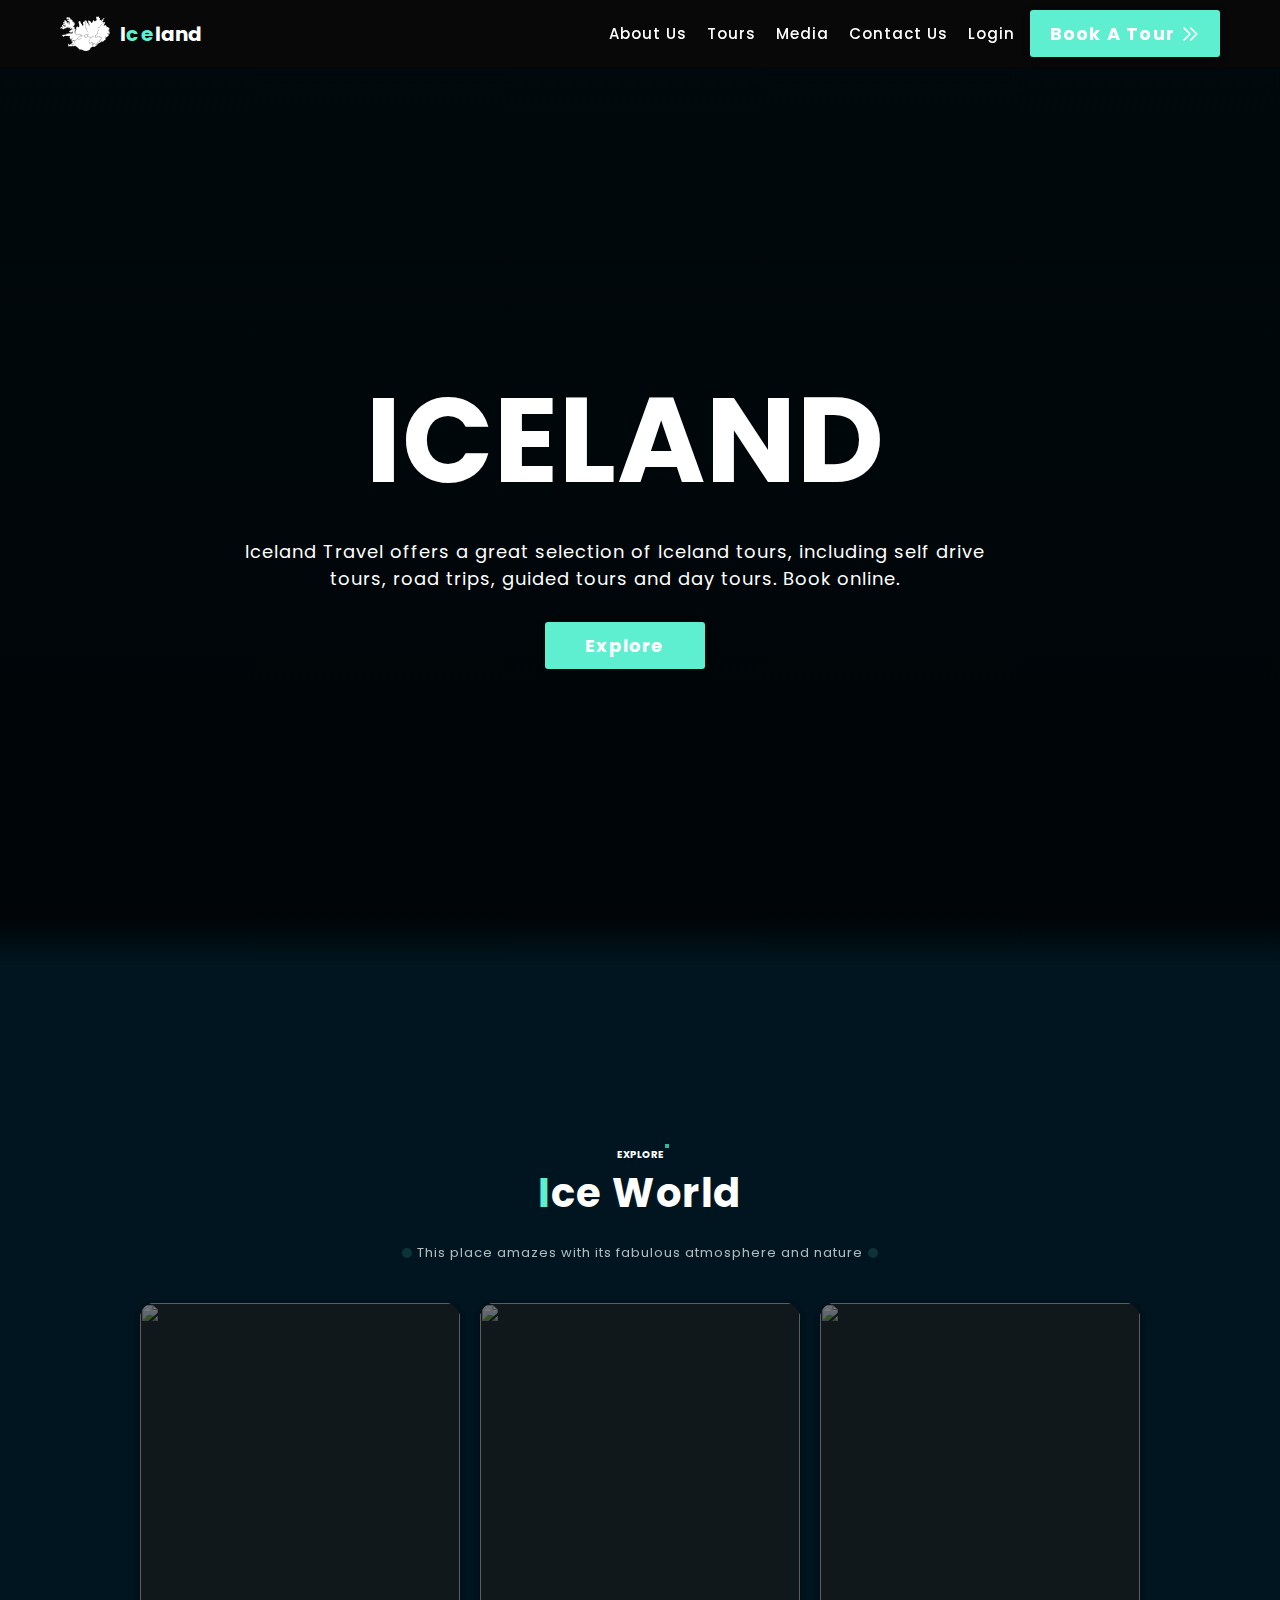
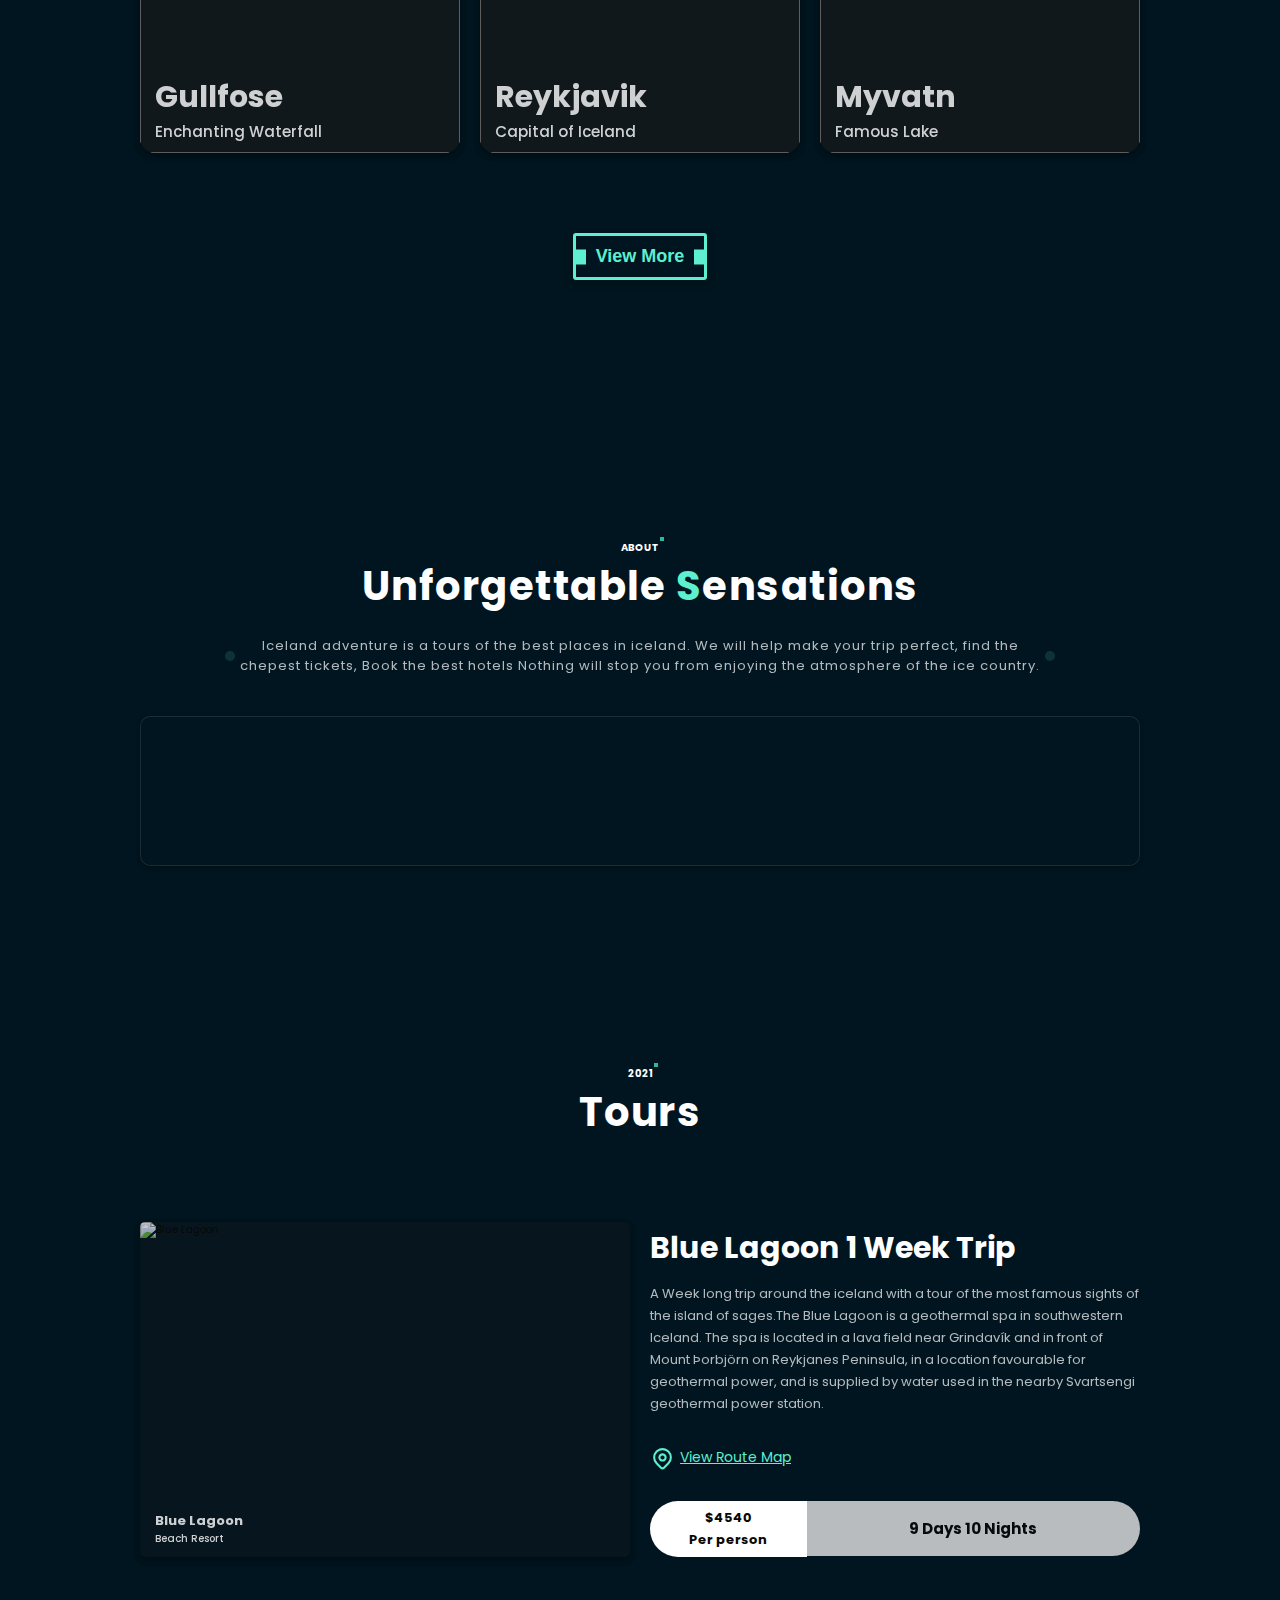
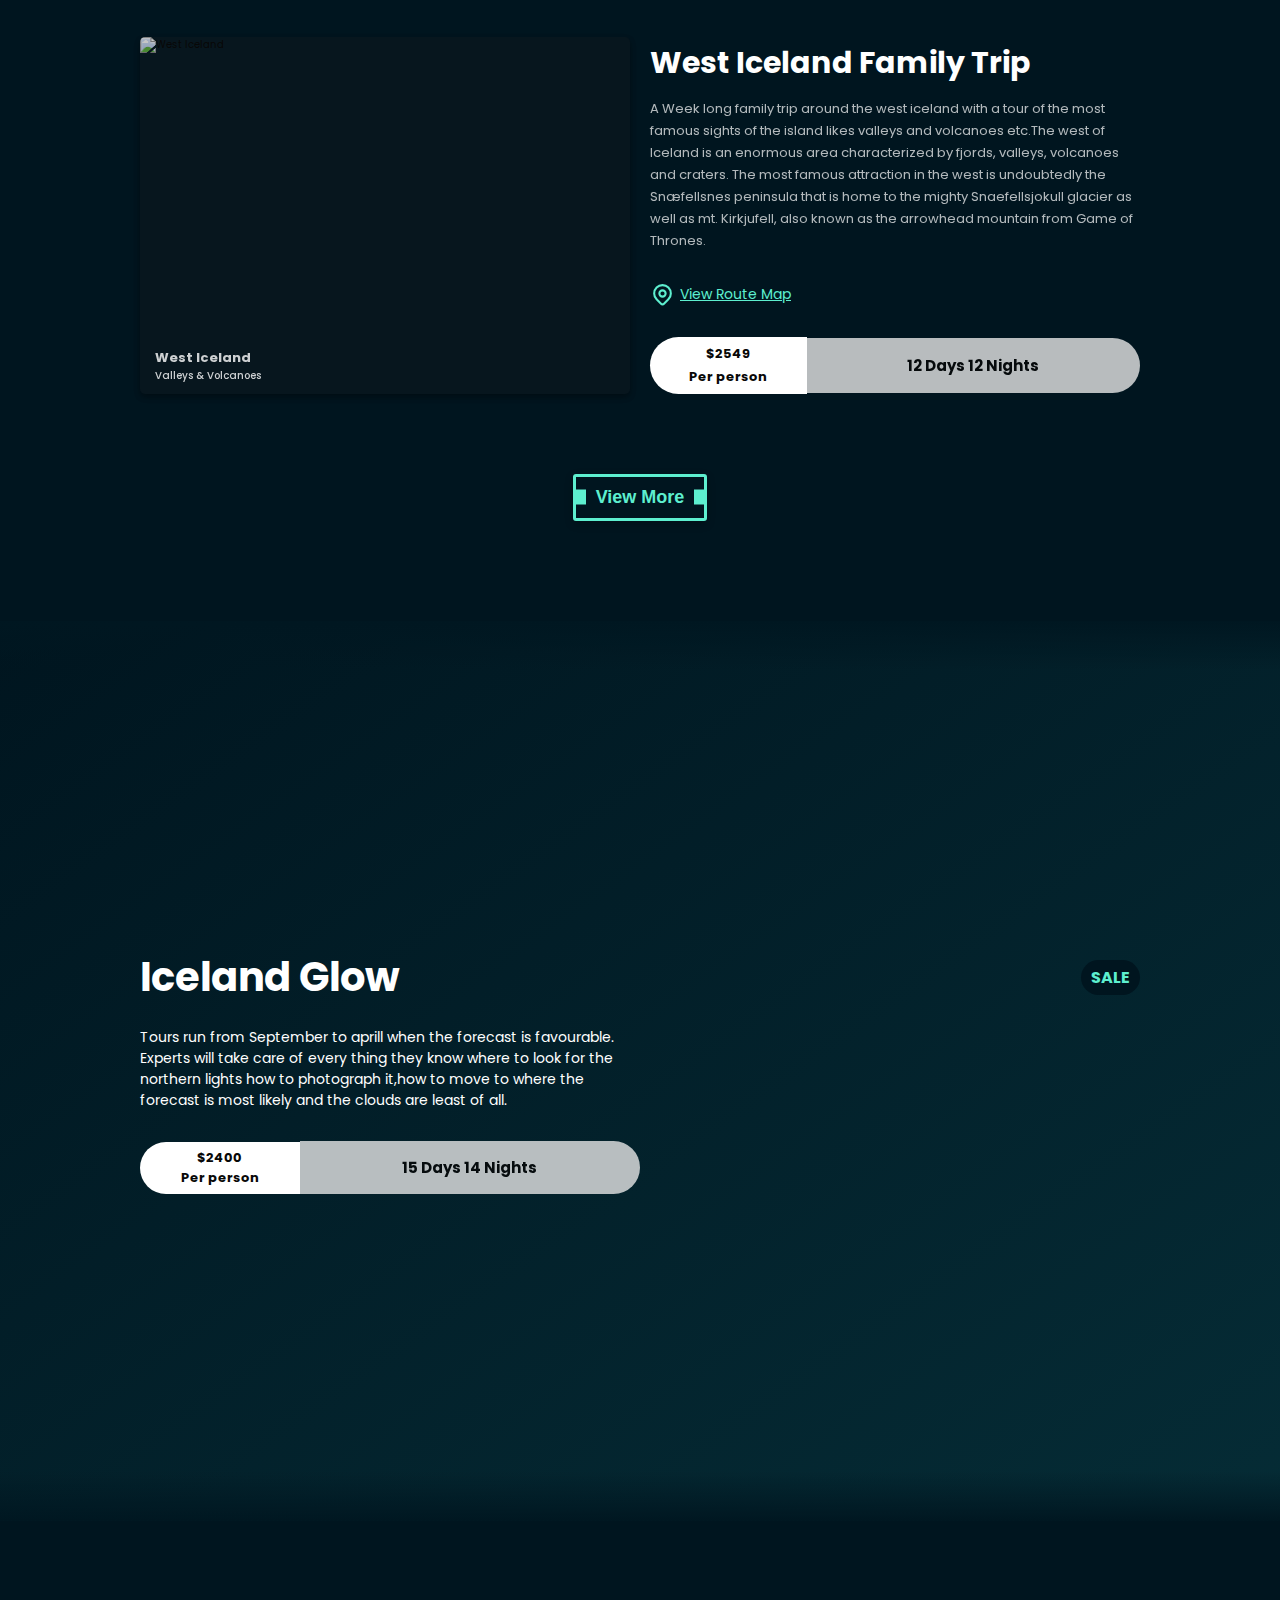
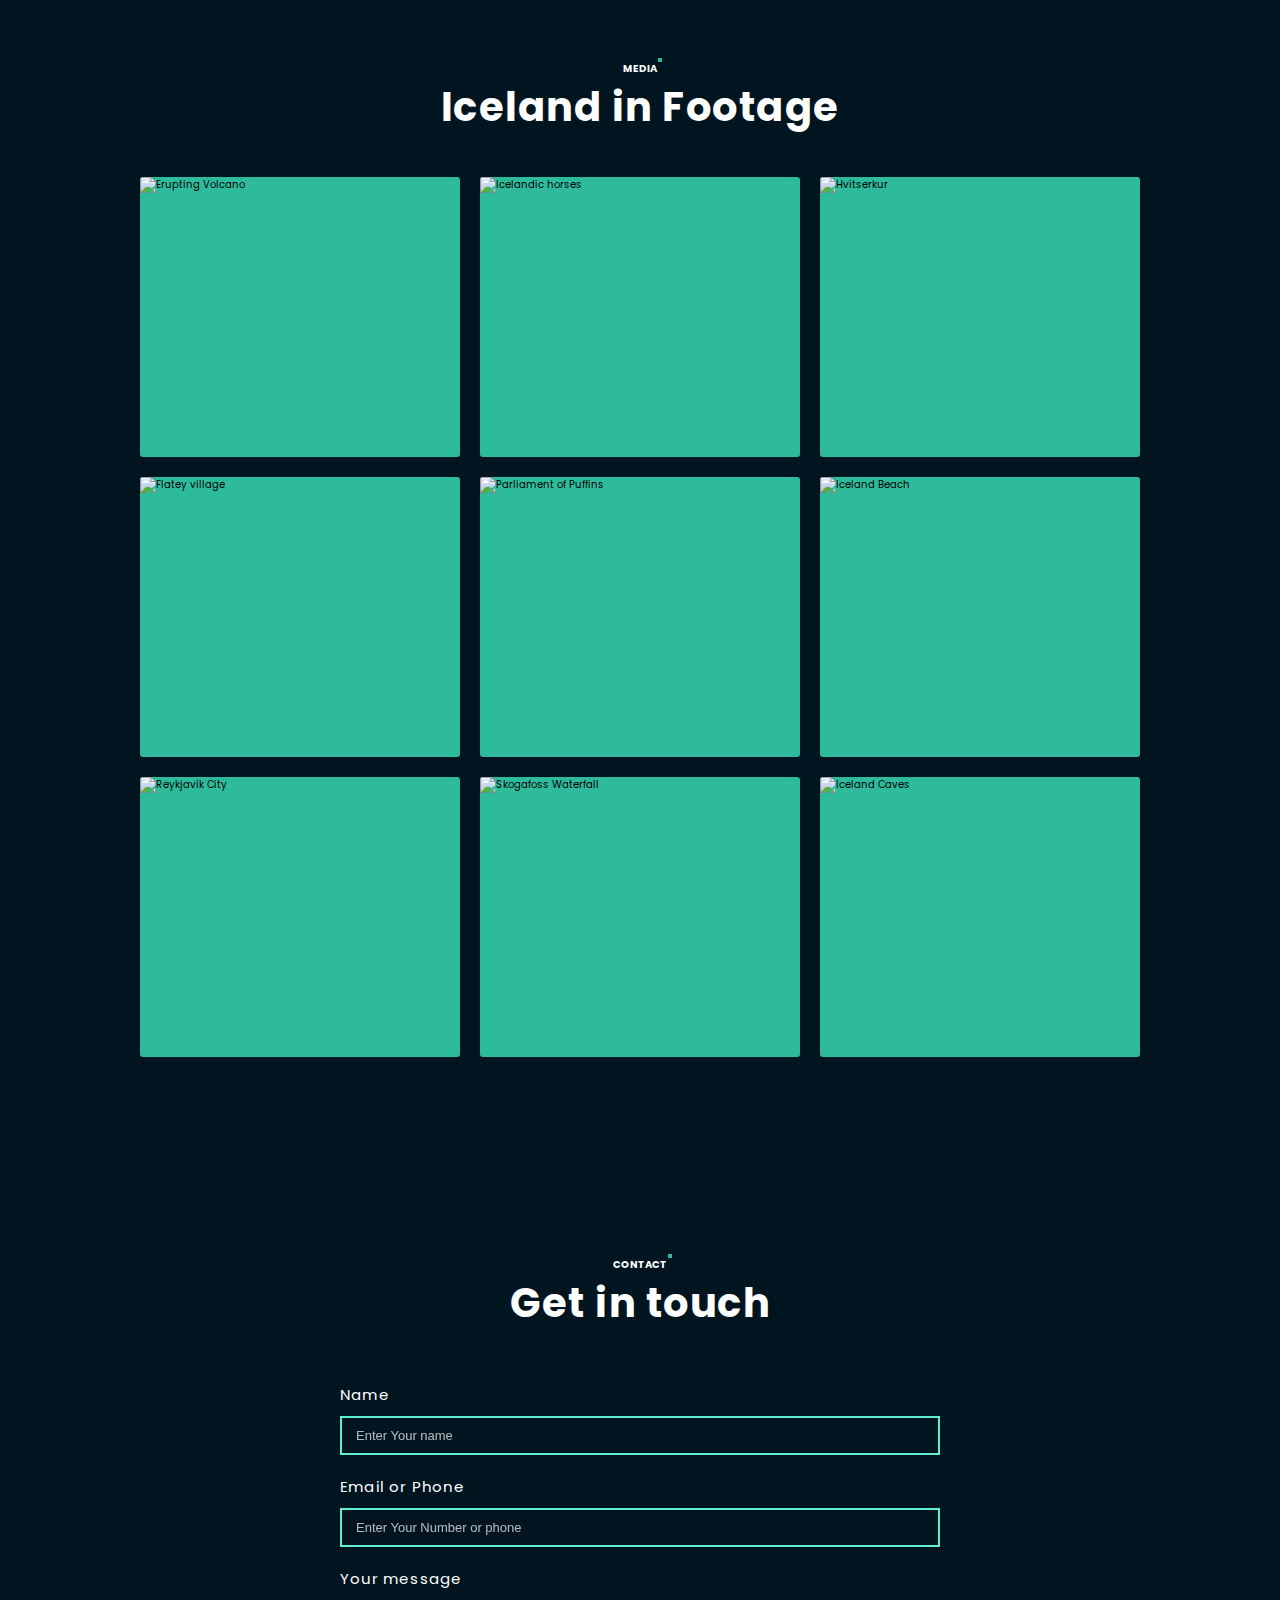
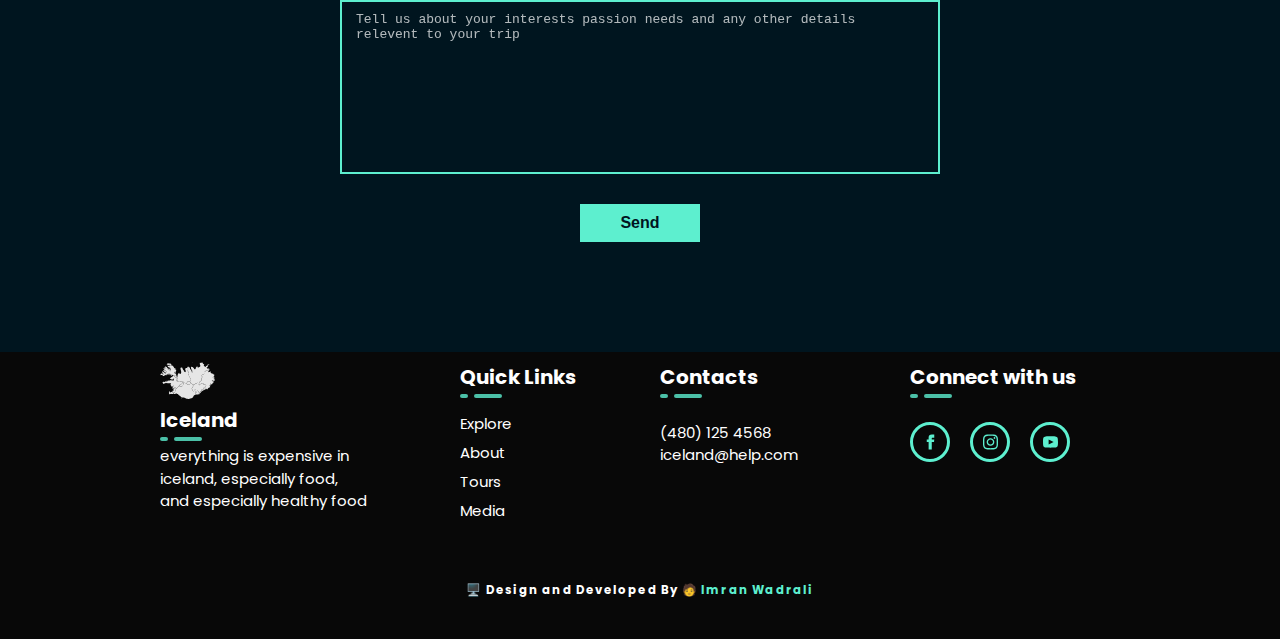
==== Landing page/index.html @ 5f3a63be "Add files via upload" ====
<!DOCTYPE html>
<html lang="en">

<head>
    <meta charset="UTF-8">
    <meta http-equiv="X-UA-Compatible" content="IE=edge">
    <meta name="viewport" content="width=device-width, initial-scale=1.0">
    <title>Iceland Travel</title>
    <link rel="shortcut icon" href="public/images/logo/icceland.svg" type="image/x-icon">
    <link rel="preconnect" href="https://fonts.googleapis.com">
    <link rel="preconnect" href="https://fonts.gstatic.com" crossorigin>
    <link
        href="https://fonts.googleapis.com/css2?family=Dosis:wght@800&family=Poppins:wght@400;500;600;700&display=swap"
        rel="stylesheet">
    <!-- css  -->
    <link rel="stylesheet" href="public/sass/style.css">

</head>

<body>
    <div id="preloadder">
    </div>
    <!-- header  -->
    <header class="primary-header">
        <div class="left-part">
            <img src="public/images/logo/iceland.svg" alt="">
            <div class="logo">
                <h1>I<span>ce</span>land</h1>
            </div>
        </div>
        <div class="right-part">
            <div class="navbar">
                <ul>
                    <li><a href="#about">About Us</a></li>
                    <li><a href="#tour">Tours</a></li>
                    <li><a href="#media">Media</a></li>
                    <li><a href="#contact">Contact Us</a></li>
                    <li><a href="#">Login</a></li>
                </ul>
                <div class="btn-group">
                    <a href="#" class="btn btn-try">
                        <span>Book A Tour</span>
                        <svg xmlns="http://www.w3.org/2000/svg" class="h-6 w-6" fill="none" viewBox="0 0 24 24"
                            stroke="currentColor" stroke-width="2">
                            <path stroke-linecap="round" stroke-linejoin="round" d="M13 5l7 7-7 7M5 5l7 7-7 7" />
                        </svg>
                    </a>
                </div>
            </div>
            <div class="ham-menu">
                <div class="line line-1"></div>
                <div class="line line-2"></div>
                <div class="line line-3"></div>
            </div>
        </div>
    </header>

    <!-- main  -->
    <main>

        <!-- banner  -->

        <section class="banner" id="banner">
            <div class="banner-text">
                <h1>IceLand</h1>
                <P>Iceland Travel offers a great selection of Iceland tours, including self drive tours, road trips,
                    guided tours and day
                    tours. Book online.</P>
                <a href="#" class="btn btn-get"><span>Explore</span></a>
            </div>
            <div class="overlay2">

            </div>
        </section>

        <!-- explore  -->
        <section class="explore" id="explore">
            <div class="main-text">
                <h2>Explore</h2>
                <h1><span>I</span>ce World</h1>
                <p>This place amazes with its fabulous atmosphere and nature</p>
            </div>
            <div class="main-container">
                <div class="image-box image-1">
                    <img src="https://images.unsplash.com/photo-1603226851957-1768f812309b?ixlib=rb-1.2.1&ixid=MnwxMjA3fDB8MHxwaG90by1wYWdlfHx8fGVufDB8fHx8&auto=format&fit=crop&w=870&q=80"
                        alt="">
                    <div class="overlay"></div>
                    <div class="image-box-text">
                        <h2>Gullfose</h2>
                        <p>Enchanting Waterfall</p>
                    </div>
                </div>
                <div class="image-box image-1">
                    <img src="https://images.unsplash.com/photo-1534804101463-987ef0c79d54?ixlib=rb-1.2.1&ixid=MnwxMjA3fDB8MHxwaG90by1wYWdlfHx8fGVufDB8fHx8&auto=format&fit=crop&w=870&q=80"
                        alt="">
                    <div class="overlay"></div>
                    <div class="image-box-text">
                        <h2>Reykjavik</h2>
                        <p>Capital of Iceland</p>
                    </div>
                </div>
                <div class="image-box image-1">
                    <img src="https://images.unsplash.com/photo-1556554883-5701482655e0?ixlib=rb-1.2.1&ixid=MnwxMjA3fDB8MHxwaG90by1wYWdlfHx8fGVufDB8fHx8&auto=format&fit=crop&w=580&q=80"
                        alt="">
                    <div class="overlay"></div>
                    <div class="image-box-text">
                        <h2>Myvatn</h2>
                        <p>Famous Lake</p>
                    </div>
                </div>
            </div>
            <button class="btn btn-view-all">
                View More
            </button>
        </section>

        <!-- about  -->
        <section class="about" id="about">
            <div class="main-text">
                <h2>About</h2>
                <h1>Unforgettable <span>S</span>ensations</h1>
                <p>Iceland adventure is a tours of the best places in iceland. We will help make your trip perfect, find
                    the chepest tickets, Book the best hotels Nothing will stop you from enjoying the atmosphere of the
                    ice country.</p>
            </div>
            <div class="main-container">
                <video
                    src="https://assets.mixkit.co/videos/preview/mixkit-aerial-view-of-lush-river-valley-and-snowy-mountains-15919-large.mp4"
                    autoplay loop muted></video>
            </div>

        </section>

        <!-- tour  -->

        <section class="tour" id="tour">
            <div class="main-text">
                <h2>2021</h2>
                <h1>Tours</h1>
            </div>
            <div class="main-container">
                <!-- // card 1 -->
                <div class="tour-cards">
                    <div class="image-box">
                        <img src="https://images.unsplash.com/photo-1602617638731-20cd9c6e92ac?ixlib=rb-1.2.1&ixid=MnwxMjA3fDB8MHxwaG90by1wYWdlfHx8fGVufDB8fHx8&auto=format&fit=crop&w=897&q=80"
                            alt="Blue Lagoon">
                        <div class="overlay"></div>
                        <div class="image-box-text">
                            <h2>Blue Lagoon</h2>
                            <p>Beach Resort</p>
                        </div>

                    </div>
                    <div class="tour-cards-text">
                        <h1>Blue Lagoon 1 Week Trip </h1>
                        <p>A Week long trip around the iceland with a tour of the most famous sights of the island of
                            sages.The Blue Lagoon is a geothermal spa in southwestern Iceland. The spa is located in a
                            lava field near Grindavík and in
                            front of Mount Þorbjörn on Reykjanes Peninsula, in a location favourable for geothermal
                            power, and is supplied by water
                            used in the nearby Svartsengi geothermal power station.</p>
                        <a href="#" class="btn-map">
                            <svg xmlns="http://www.w3.org/2000/svg" class="h-6 w-6" fill="none" viewBox="0 0 24 24"
                                stroke="currentColor" stroke-width="2">
                                <path stroke-linecap="round" stroke-linejoin="round"
                                    d="M17.657 16.657L13.414 20.9a1.998 1.998 0 01-2.827 0l-4.244-4.243a8 8 0 1111.314 0z" />
                                <path stroke-linecap="round" stroke-linejoin="round"
                                    d="M15 11a3 3 0 11-6 0 3 3 0 016 0z" />
                            </svg>
                            <span>View Route Map</span>
                        </a>
                        <div class="price">
                            <p>$4540 <span>Per person</span></p>
                            <h2>9 Days 10 Nights</h2>
                        </div>
                    </div>
                </div>
                <!-- ------ -->
                <!-- card 2 -->
                <div class="tour-cards">
                    <div class="image-box">
                        <img src="https://images.unsplash.com/photo-1626285840323-788f8d8764a5?ixlib=rb-1.2.1&ixid=MnwxMjA3fDB8MHxwaG90by1wYWdlfHx8fGVufDB8fHx8&auto=format&fit=crop&w=869&q=80"
                            alt="West Iceland">
                        <div class="overlay"></div>
                        <div class="image-box-text">
                            <h2>West Iceland</h2>
                            <p>Valleys & Volcanoes</p>
                        </div>

                    </div>
                    <div class="tour-cards-text">
                        <h1>West Iceland Family Trip</h1>
                        <p>A Week long family trip around the west iceland with a tour of the most famous sights of the
                            island likes valleys and volcanoes etc.The west of Iceland is an enormous area characterized
                            by fjords, valleys, volcanoes and craters. The most famous
                            attraction in the west is undoubtedly the Snæfellsnes peninsula that is home to the mighty
                            Snaefellsjokull glacier as
                            well as mt. Kirkjufell, also known as the arrowhead mountain from Game of Thrones.</p>
                        <a href="#" class="btn-map">
                            <svg xmlns="http://www.w3.org/2000/svg" class="h-6 w-6" fill="none" viewBox="0 0 24 24"
                                stroke="currentColor" stroke-width="2">
                                <path stroke-linecap="round" stroke-linejoin="round"
                                    d="M17.657 16.657L13.414 20.9a1.998 1.998 0 01-2.827 0l-4.244-4.243a8 8 0 1111.314 0z" />
                                <path stroke-linecap="round" stroke-linejoin="round"
                                    d="M15 11a3 3 0 11-6 0 3 3 0 016 0z" />
                            </svg>
                            <span>View Route Map</span>
                        </a>
                        <div class="price">
                            <p>$2549 <span>Per person</span></p>
                            <h2>12 Days 12 Nights</h2>
                        </div>
                    </div>
                </div>
                <!-- ------ -->
            </div>
            <button class="btn btn-view-all">
                View More
            </button>
        </section>

        <section class="sale" id="sale">
            <div class="overlay1">

            </div>
            <div class="main-container">
                <div class="heading">
                    <h1>Iceland Glow</h1>
                    <h2>Sale</h2>
                </div>
                <div class="info">
                    <p>
                        Tours run from September to aprill when the forecast is favourable. Experts will take care of
                        every
                        thing they know
                        where to look for the northern lights how to photograph it,how to move to where the forecast is
                        most
                        likely and the
                        clouds are least of all.
                    </p>
                </div>
                <div class="price">
                    <p>$2400<span>Per person</span></p>
                    <h2>15 Days 14 Nights</h2>
                </div>
            </div>
            <div class="overlay2">

            </div>
        </section>

        <!-- ----- -->
        <!-- media  -->

        <section class="media" id="media">
            <div class="main-text">
                <h2>Media</h2>
                <h1>Iceland in Footage</h1>
            </div>
            <div class="main-container">
                <div class="image image-1">
                    <img src="https://images.unsplash.com/photo-1617191979724-f755c6d83e01?ixlib=rb-1.2.1&ixid=MnwxMjA3fDB8MHxwaG90by1wYWdlfHx8fGVufDB8fHx8&auto=format&fit=crop&w=871&q=80"
                        alt="Erupting Volcano">
                    <h3>Erupting Volcano</h3>
                </div>
                <div class="image image-2">
                    <img src="https://images.unsplash.com/photo-1516832970803-325be7a92aa5?ixlib=rb-1.2.1&ixid=MnwxMjA3fDB8MHxwaG90by1wYWdlfHx8fGVufDB8fHx8&auto=format&fit=crop&w=871&q=80"
                        alt="Icelandic horses ">
                    <h3>Icelandic horses</h3>
                </div>
                <div class="image image-3">
                    <img src="https://images.unsplash.com/photo-1489782419474-4d4221dc5b10?ixlib=rb-1.2.1&ixid=MnwxMjA3fDB8MHxwaG90by1wYWdlfHx8fGVufDB8fHx8&auto=format&fit=crop&w=870&q=80"
                        alt="Hvítserkur">
                    <h3>Hvítserkur</h3>
                </div>
                <div class="image image-4">
                    <img src="https://images.unsplash.com/photo-1540503831458-3237544b2ce5?ixlib=rb-1.2.1&ixid=MnwxMjA3fDB8MHxwaG90by1wYWdlfHx8fGVufDB8fHx8&auto=format&fit=crop&w=1141&q=80"
                        alt="Flatey village">
                    <h3>Flatey village</h3>
                </div>
                <div class="image image-5">
                    <img src="https://images.unsplash.com/photo-1512419180521-2c5585bdf851?ixlib=rb-1.2.1&ixid=MnwxMjA3fDB8MHxwaG90by1wYWdlfHx8fGVufDB8fHx8&auto=format&fit=crop&w=870&q=80"
                        alt="Parliament of Puffins">
                    <h3>Parliament of Puffins</h3>
                </div>
                <div class="image image-6">
                    <img src="https://images.unsplash.com/photo-1551098955-f124915c1ff3?ixlib=rb-1.2.1&ixid=MnwxMjA3fDB8MHxwaG90by1wYWdlfHx8fGVufDB8fHx8&auto=format&fit=crop&w=1470&q=80"
                        alt=" Iceland Beach">
                    <h3>Iceland Beach</h3>
                </div>
                <div class="image image-7">
                    <img src="https://images.unsplash.com/photo-1615130767419-e9ff3afa5a15?ixlib=rb-1.2.1&ixid=MnwxMjA3fDB8MHxwaG90by1wYWdlfHx8fGVufDB8fHx8&auto=format&fit=crop&w=1054&q=80"
                        alt="Reykjavík City">
                    <h3>Reykjavík City</h3>
                </div>
                <div class="image image-8">
                    <img src="https://images.unsplash.com/photo-1477442229003-02551413eaad?ixlib=rb-1.2.1&ixid=MnwxMjA3fDB8MHxwaG90by1wYWdlfHx8fGVufDB8fHx8&auto=format&fit=crop&w=870&q=80"
                        alt="Skogafoss Waterfall">
                    <h3>Skogafoss Waterfall</h3>
                </div>
                <div class="image image-9">
                    <img src="https://images.unsplash.com/photo-1572587356426-b33bf42f999b?ixlib=rb-1.2.1&ixid=MnwxMjA3fDB8MHxwaG90by1wYWdlfHx8fGVufDB8fHx8&auto=format&fit=crop&w=871&q=80"
                        alt="Iceland Caves">
                    <h3>Iceland Caves</h3>
                </div>
                </div>
            </div>
        </section>

        <!-- ----- -->

        <!-- contact  -->
        <section class="contact" id="contact">
            <div class="main-text">
                <h2>Contact</h2>
                <h1>Get in touch</h1>
            </div>
            <div class="main-container">
                <form action="#">
                    <div class="name">
                        <label for="name">Name</label>
                        <input type="text" placeholder="Enter Your name " id="name" name="name">
                    </div>
                    <div class="phone">
                        <label for="phone">Email or Phone</label>
                        <input type="text" name="phone" id="phone" placeholder="Enter Your Number or phone">
                    </div>
                    <div class="message">
                        <label for="message">Your message</label>
                        <textarea name="message" id="message" cols="30" rows="10"
                            placeholder="Tell us about your interests passion needs and any other details relevent to your trip"></textarea>
                    </div>
                    <button class="btn-send">
                        Send
                    </button>
                </form>
            </div>
        </section>

        <!-- ----- -->
    </main>

    <!-- footer -->
    <footer>
        <div class="main-container">
            <div class="heading-foo">
                <img src="public/images/logo/iceland.svg" alt="">
                <h1>Iceland</h1>
                <p>EVERYTHING IS EXPENSIVE IN ICELAND, ESPECIALLY FOOD, AND ESPECIALLY HEALTHY FOOD</p>
            </div>
            <div class="social-media">
                <h1>Connect with us</h1>
                <ul>
                    <li>
                        <svg xmlns="http://www.w3.org/2000/svg" width="24" height="24" viewBox="0 0 24 24" class="fill">
                            <path
                                d="M9 8h-3v4h3v12h5v-12h3.642l.358-4h-4v-1.667c0-.955.192-1.333 1.115-1.333h2.885v-5h-3.808c-3.596 0-5.192 1.583-5.192 4.615v3.385z" />
                        </svg>
                    </li>
                    <li>
                        <svg xmlns="http://www.w3.org/2000/svg" width="24" height="24" viewBox="0 0 24 24" class="fill">
                            <path
                                d="M12 2.163c3.204 0 3.584.012 4.85.07 3.252.148 4.771 1.691 4.919 4.919.058 1.265.069 1.645.069 4.849 0 3.205-.012 3.584-.069 4.849-.149 3.225-1.664 4.771-4.919 4.919-1.266.058-1.644.07-4.85.07-3.204 0-3.584-.012-4.849-.07-3.26-.149-4.771-1.699-4.919-4.92-.058-1.265-.07-1.644-.07-4.849 0-3.204.013-3.583.07-4.849.149-3.227 1.664-4.771 4.919-4.919 1.266-.057 1.645-.069 4.849-.069zm0-2.163c-3.259 0-3.667.014-4.947.072-4.358.2-6.78 2.618-6.98 6.98-.059 1.281-.073 1.689-.073 4.948 0 3.259.014 3.668.072 4.948.2 4.358 2.618 6.78 6.98 6.98 1.281.058 1.689.072 4.948.072 3.259 0 3.668-.014 4.948-.072 4.354-.2 6.782-2.618 6.979-6.98.059-1.28.073-1.689.073-4.948 0-3.259-.014-3.667-.072-4.947-.196-4.354-2.617-6.78-6.979-6.98-1.281-.059-1.69-.073-4.949-.073zm0 5.838c-3.403 0-6.162 2.759-6.162 6.162s2.759 6.163 6.162 6.163 6.162-2.759 6.162-6.163c0-3.403-2.759-6.162-6.162-6.162zm0 10.162c-2.209 0-4-1.79-4-4 0-2.209 1.791-4 4-4s4 1.791 4 4c0 2.21-1.791 4-4 4zm6.406-11.845c-.796 0-1.441.645-1.441 1.44s.645 1.44 1.441 1.44c.795 0 1.439-.645 1.439-1.44s-.644-1.44-1.439-1.44z" />
                        </svg>
                    </li>
                    <li>
                        <svg xmlns="http://www.w3.org/2000/svg" width="24" height="24" viewBox="0 0 24 24" class="fill">
                            <path
                                d="M19.615 3.184c-3.604-.246-11.631-.245-15.23 0-3.897.266-4.356 2.62-4.385 8.816.029 6.185.484 8.549 4.385 8.816 3.6.245 11.626.246 15.23 0 3.897-.266 4.356-2.62 4.385-8.816-.029-6.185-.484-8.549-4.385-8.816zm-10.615 12.816v-8l8 3.993-8 4.007z" />
                        </svg>
                    </li>
                </ul>
            </div>
            <div class="main">
                <h1>Quick Links</h1>
                <ul>
                    <li><a href="#explore">Explore</a></li>
                    <li><a href="#about">About</a></li>
                    <li><a href="#tour">Tours</a></li>
                    <li><a href="#media">Media</a></li>
                </ul>
            </div>
            <div class="contact-info">
                <h1>Contacts</h1>
                <div class="contact-info-text">
                    <p>(480) 125 4568</p>
                    <p>iceland@help.com</p>
                </div>
            </div>
        </div>
        <div class="credit">
            <h3>🖥️ Design and Developed By 🧑<a href="https://github.com/Imrancr7"> Imran Wadrali</a></h3>
        </div>
    </footer>
    <!-- ----- -->

    <script src="public/js/main.js"></script>
</body>

</html>
---- Landing page/public/sass/style.css ----
*, *::after, *::before {
  box-sizing: border-box;
  margin: 0;
  padding: 0;
}

html {
  font-size: 62.5%;
  scroll-behavior: smooth;
}

::-webkit-scrollbar {
  width: 1rem;
}

::-webkit-scrollbar-track {
  background-color: hsl(198deg, 100%, 6%);
}

::-webkit-scrollbar-thumb {
  border: 2px solid hsl(198deg, 100%, 6%);
  border-radius: 50px;
  background-color: hsl(167deg, 82%, 65%);
}

body {
  font-family: "Poppins", sans-serif;
  background-color: hsl(198deg, 100%, 6%);
}

a, a:visited, a:active {
  text-decoration: none;
  color: hsl(0deg, 0%, 100%);
}

li {
  list-style: none;
}

#preloadder {
  position: fixed;
  top: 0;
  left: 0;
  width: 100%;
  height: 100%;
  overflow: hidden;
  background-color: hsl(0deg, 0%, 100%);
  display: flex;
  align-items: center;
  justify-content: center;
  background-image: url(../images/preloadder/loader.gif);
  background-position: center;
  background-repeat: no-repeat;
  background-size: 35%;
  z-index: 99999;
}

.btn {
  color: hsl(0deg, 0%, 100%);
  font-size: 1.8rem;
  display: flex;
  align-items: center;
  justify-content: center;
  flex-direction: row;
  gap: 0.5rem;
  background-color: hsl(167deg, 82%, 65%);
  padding: 1rem 2rem;
  border-radius: 3px;
  box-shadow: rgba(0, 0, 0, 0.24) 0px 3px 8px;
  overflow: hidden;
}
.btn span {
  color: hsl(0deg, 0%, 100%);
  font-weight: 700;
  letter-spacing: 1.2px;
  flex-wrap: nowrap;
  transition: all 700ms ease-in-out;
}
.btn svg {
  color: hsl(0deg, 0%, 100%);
  transition: all 700ms ease-in-out;
  width: 20px;
}
.btn:hover, .btn:visited {
  color: hsl(0deg, 0%, 100%);
}
.btn:hover span, .btn:visited span {
  transform: translateX(15px);
}
.btn:hover svg, .btn:visited svg {
  transform: translateX(600px);
}

.btn-view-all {
  position: relative;
  cursor: pointer;
  outline: none;
  border: none;
  margin: 8rem auto;
  font-weight: 700;
  color: hsl(167deg, 82%, 65%);
  background-color: transparent;
  border: 3px solid hsl(167deg, 82%, 65%);
  transition: all 500ms ease-in-out;
}
.btn-view-all::after {
  content: "";
  position: absolute;
  top: 50%;
  transform: translateY(-50%);
  left: -20px;
  width: 30px;
  height: 15px;
  background-color: hsl(167deg, 82%, 65%);
}
.btn-view-all::before {
  content: "";
  position: absolute;
  top: 50%;
  transform: translateY(-50%);
  right: -20px;
  width: 30px;
  height: 15px;
  background-color: hsl(167deg, 82%, 65%);
}
.btn-view-all:hover {
  background-color: hsl(167deg, 82%, 65%);
  color: hsl(198deg, 100%, 6%);
}

.main-container {
  margin: 4rem auto;
  max-width: 1000px;
  margin-bottom: 4rem;
}

.main-text {
  max-width: 1000px;
  margin: 4rem auto;
  text-align: center;
  color: hsl(0deg, 0%, 100%);
}
.main-text h1 {
  font-size: 4rem;
  letter-spacing: 1.5px;
  margin-bottom: 2rem;
}
.main-text h1 span {
  color: hsl(167deg, 82%, 65%);
}
.main-text h2 {
  display: inline-block;
  text-transform: uppercase;
  font-size: 1rem;
  position: relative;
}
.main-text h2::after {
  content: "";
  position: absolute;
  top: -3px;
  right: -5px;
  width: 0.4rem;
  height: 0.4rem;
  background-color: hsl(167deg, 61%, 45%);
}
.main-text p {
  display: inline-block;
  font-size: 1.3rem;
  letter-spacing: 1px;
  position: relative;
  max-width: 80%;
  opacity: 70%;
}
.main-text p::before {
  content: "";
  position: absolute;
  top: 50%;
  left: -15px;
  transform: translateY(-50%) rotate(-45deg);
  width: 10px;
  height: 10px;
  border-radius: 50px;
  opacity: 20%;
  background-color: hsl(167deg, 82%, 65%);
}
.main-text p::after {
  content: "";
  position: absolute;
  top: 50%;
  right: -15px;
  transform: translateY(-50%) rotate(-45deg);
  width: 10px;
  height: 10px;
  border-radius: 50px;
  opacity: 20%;
  background-color: hsl(167deg, 82%, 65%);
}

.grid {
  display: grid;
}
.grid-2 {
  grid-template-columns: 1fr 1fr;
}
.grid-3 {
  grid-template-columns: 1fr 1fr 1fr;
}

.overlay1 {
  position: absolute;
  top: 0;
  left: 0;
  background: linear-gradient(rgb(0, 23, 33), transparent);
  width: 100%;
  height: 50px;
}

.overlay2 {
  position: absolute;
  bottom: 0;
  left: 0;
  background: linear-gradient(transparent, rgb(0, 23, 33));
  width: 100%;
  height: 50px;
}

.image-box {
  cursor: pointer;
  position: relative;
  z-index: -1;
  height: 450px;
  overflow: hidden;
  border-radius: 15px;
  box-shadow: rgba(0, 0, 0, 0.16) 0px 3px 6px, rgba(0, 0, 0, 0.23) 0px 3px 6px;
}
.image-box img {
  -o-object-fit: cover;
     object-fit: cover;
  width: 100%;
  height: 100%;
}
.image-box .overlay {
  position: absolute;
  top: 0;
  left: 0;
  background-color: hsl(0deg, 0%, 10%);
  width: 100%;
  height: 100%;
  opacity: 60%;
}
.image-box-text {
  position: absolute;
  bottom: 10px;
  left: 15px;
}
.image-box-text h2 {
  font-size: 3rem;
  color: hsl(0deg, 0%, 100%);
  opacity: 80%;
}
.image-box-text p {
  font-size: 1.5rem;
  font-weight: 500;
  color: hsl(0deg, 0%, 100%);
  opacity: 80%;
}

.primary-header {
  position: -webkit-sticky;
  position: sticky;
  top: 0;
  left: 0;
  width: 100%;
  display: flex;
  justify-content: space-between;
  align-items: center;
  background-color: hsl(0deg, 0%, 3%);
  color: hsl(0deg, 0%, 100%);
  padding: 1rem 2rem;
  z-index: 9999;
}
.primary-header .left-part {
  display: flex;
  flex-direction: row;
  align-items: center;
  gap: 1rem;
}
.primary-header .left-part img {
  width: 50px;
  filter: grayscale(1) invert(1);
}
.primary-header .left-part .logo {
  display: none;
}
.primary-header .left-part .logo h1 {
  font-family: "Poppins", sans-serif;
  font-size: 2rem;
}
.primary-header .left-part .logo h1 span {
  color: hsl(167deg, 82%, 65%);
  letter-spacing: 2px;
}
.primary-header .right-part .navbar {
  opacity: 0;
  position: absolute;
  top: -500px;
  right: 0;
  display: flex;
  flex-direction: column;
  width: 70%;
  gap: 1.5rem;
  letter-spacing: 1px;
  background-color: hsl(0deg, 0%, 10%);
  transition: all 1000ms ease-in-out;
  box-shadow: rgba(0, 0, 0, 0.3) 0px 19px 38px, rgba(0, 0, 0, 0.22) 0px 15px 12px;
  padding: 1rem;
}
.primary-header .right-part .navbar ul {
  display: flex;
  align-items: center;
  gap: 2rem;
  flex-direction: column;
}
.primary-header .right-part .navbar ul li a {
  color: hsl(0deg, 0%, 100%);
  font-size: 2rem;
  font-weight: 500;
  transition: all 500ms ease-in-out;
}
.primary-header .right-part .navbar ul li a:hover {
  color: hsl(167deg, 82%, 65%);
}
.primary-header .right-part .navbar.active {
  opacity: 1;
  top: 50px;
}
.primary-header .right-part .ham-menu {
  display: flex;
  flex-direction: column;
  justify-content: center;
  align-items: center;
  gap: 0.5rem;
  cursor: pointer;
}
.primary-header .right-part .ham-menu .line {
  width: 35px;
  height: 0.6rem;
  background-color: hsl(0deg, 0%, 100%);
  border-radius: 5px;
  transition: all 500ms ease-in-out;
}
.primary-header .right-part .ham-menu.active .line {
  transform-origin: 10px 3px;
}
.primary-header .right-part .ham-menu.active .line-1 {
  transform: rotate(405deg);
}
.primary-header .right-part .ham-menu.active .line-2 {
  display: none;
}
.primary-header .right-part .ham-menu.active .line-3 {
  transform: rotate(-405deg);
}

.banner {
  position: relative;
  background: linear-gradient(rgba(0, 0, 0, 0.6), rgba(0, 0, 0, 0.8)), url("https://images.unsplash.com/photo-1547626740-02cb6aed9ef8?ixlib=rb-1.2.1&ixid=MnwxMjA3fDB8MHxwaG90by1wYWdlfHx8fGVufDB8fHx8&auto=format&fit=crop&w=870&q=80");
  background-position: center;
  background-size: cover;
  background-repeat: no-repeat;
  width: 100%;
  height: 100vh;
  display: flex;
  align-items: center;
  padding: 1rem 5rem 1rem 2rem;
}
.banner-text {
  width: 100%;
  margin: 0 auto;
  text-align: left;
  line-height: 1.5;
}
.banner-text h1 {
  font-size: 8vh;
  color: hsl(0deg, 0%, 100%);
  margin-bottom: 2rem;
  letter-spacing: 1px;
  text-transform: uppercase;
  line-height: 1.3;
  font-family: "Poppins", sans-serif;
}
.banner-text h1 span {
  color: hsl(167deg, 82%, 65%);
}
.banner-text p {
  color: hsl(0deg, 0%, 100%);
  font-size: 1.8rem;
  letter-spacing: 1px;
  margin-bottom: 3rem;
  padding-right: 2rem;
}
.banner-text .btn-get {
  display: inline-block;
  padding: 1rem 4rem;
  transition: all 500ms ease-in-out;
}
.banner-text .btn-get:hover {
  background-color: hsl(167deg, 61%, 45%);
}

.explore {
  margin: 10rem auto 0rem auto;
  width: 100%;
  height: 100%;
  padding: 4rem 2rem;
}
.explore .main-container {
  display: grid;
  grid-template-columns: repeat(auto-fit, minmax(275px, 1fr));
  gap: 2rem;
}

.about {
  margin: 0rem auto;
  padding: 10rem 2rem 2rem 2rem;
}
.about .main-container {
  display: grid;
  grid-template-columns: 1fr;
  border-radius: 10px;
  overflow: hidden;
  box-shadow: rgba(0, 0, 0, 0.25) 0px 0.0625em 0.0625em, rgba(0, 0, 0, 0.25) 0px 0.125em 0.5em, rgba(255, 255, 255, 0.1) 0px 0px 0px 1px inset;
}
.about .main-container video {
  width: 100%;
  height: 100%;
  -o-object-fit: cover;
     object-fit: cover;
}

.tour {
  width: 100%;
  margin: 0rem auto 0rem auto;
  padding: 10rem 2rem 2rem 2rem;
}
.tour .main-container {
  margin: 5rem auto;
}
.tour .main-container .tour-cards {
  margin-top: 8rem;
  display: grid;
  grid-template-columns: 1fr;
  gap: 2rem;
}
.tour .main-container .tour-cards .image-box {
  border-radius: 5px;
  grid-column: span 2;
  height: auto;
}
.tour .main-container .tour-cards .image-box .overlay {
  opacity: 25%;
}
.tour .main-container .tour-cards .image-box-text h2 {
  font-size: 1.3rem;
}
.tour .main-container .tour-cards .image-box-text p {
  font-size: 1rem;
}
.tour .main-container .tour-cards-text {
  color: hsl(0deg, 0%, 100%);
  line-height: 1.7;
}
.tour .main-container .tour-cards-text h1 {
  cursor: pointer;
  font-size: 3rem;
  margin-bottom: 1rem;
  transition: all 350ms ease-in-out;
}
.tour .main-container .tour-cards-text h1:hover {
  color: hsl(167deg, 82%, 65%);
}
.tour .main-container .tour-cards-text p {
  cursor: pointer;
  font-size: 1.3rem;
  opacity: 70%;
  margin-bottom: 3rem;
}
.tour .main-container .tour-cards-text .btn-map {
  display: flex;
  align-items: center;
  flex-direction: row;
  -moz-column-gap: 0.5rem;
       column-gap: 0.5rem;
  color: hsl(167deg, 82%, 65%);
  text-decoration: underline;
}
.tour .main-container .tour-cards-text .btn-map svg {
  width: 25px;
}
.tour .main-container .tour-cards-text .btn-map span {
  font-size: 1.4rem;
}
.tour .main-container .tour-cards-text .price {
  width: 100%;
  max-width: 500px;
  cursor: pointer;
  margin-top: 3rem;
  display: flex;
  flex-direction: row;
  align-items: center;
  color: hsl(0deg, 0%, 3%);
  border-radius: 50px;
  text-align: center;
}
.tour .main-container .tour-cards-text .price p {
  padding: 0.6rem;
  background-color: hsl(0deg, 0%, 100%);
  text-align: center;
  font-size: 1.3rem;
  flex-basis: 35%;
  margin: 0;
  color: hsl(0deg, 0%, 3%);
  opacity: 100%;
  font-weight: 700;
  display: flex;
  flex-direction: column;
  border-radius: 10rem 0rem 0rem 10rem;
}
.tour .main-container .tour-cards-text .price h2 {
  padding: 1.5rem 0rem;
  border-radius: 0rem 10rem 10rem 0rem;
  background-color: hsl(0deg, 0%, 90%);
  flex-basis: 75%;
  opacity: 80%;
}

.sale {
  background: linear-gradient(to top left, rgba(17, 97, 106, 0.3), rgba(255, 255, 255, 0)), url("https://images.unsplash.com/photo-1488415032361-b7e238421f1b?ixlib=rb-1.2.1&ixid=MnwxMjA3fDB8MHxwaG90by1wYWdlfHx8fGVufDB8fHx8&auto=format&fit=crop&w=869&q=80");
  background-repeat: no-repeat;
  background-size: cover;
  background-position: center;
  width: 100%;
  height: 100vh;
  color: hsl(0deg, 0%, 100%);
  padding: 5rem 2rem;
  position: relative;
  display: flex;
  justify-content: center;
  align-items: center;
}
.sale .heading {
  display: flex;
  justify-content: space-between;
  align-items: center;
  flex-direction: row;
  margin-bottom: 2rem;
}
.sale .heading h1 {
  cursor: pointer;
  transition: all 350ms ease-in-out;
  font-size: 4rem;
}
.sale .heading h1:hover {
  color: hsl(167deg, 82%, 65%);
}
.sale .heading h2 {
  font-size: 1.6rem;
  text-transform: uppercase;
  padding: 0.5rem 1rem;
  background-color: hsl(198deg, 100%, 6%);
  color: hsl(167deg, 82%, 65%);
  border-radius: 50px;
}
.sale .info {
  width: 100%;
  margin-bottom: 2rem;
}
.sale .info p {
  font-size: 1.4rem;
}
.sale .price {
  width: 100%;
  max-width: 500px;
  cursor: pointer;
  margin-top: 3rem;
  display: flex;
  flex-direction: row;
  align-items: center;
  color: hsl(0deg, 0%, 3%);
  border-radius: 50px;
  text-align: center;
}
.sale .price p {
  padding: 0.6rem;
  background-color: hsl(0deg, 0%, 100%);
  text-align: center;
  font-size: 1.3rem;
  flex-basis: 35%;
  margin: 0;
  color: hsl(0deg, 0%, 3%);
  opacity: 100%;
  font-weight: 700;
  display: flex;
  flex-direction: column;
  border-radius: 10rem 0rem 0rem 10rem;
}
.sale .price h2 {
  padding: 1.5rem 0rem;
  border-radius: 0rem 10rem 10rem 0rem;
  background-color: hsl(0deg, 0%, 90%);
  flex-basis: 75%;
  opacity: 80%;
}

.media {
  margin: 0rem auto 0rem auto;
  padding: 10rem 2rem 2rem 2rem;
}
.media .main-container {
  display: grid;
  grid-template-columns: repeat(auto-fit, minmax(275px, 1fr));
  gap: 2rem;
}
.media .main-container .image {
  position: relative;
  cursor: pointer;
  width: 100%;
  height: 280px;
  background-color: #2dbb9c;
  border-radius: 3px;
  overflow: hidden;
  transition: all 450ms ease-in-out;
}
.media .main-container .image img {
  transition: all 450ms ease-in-out;
  width: 100%;
  height: 100%;
  -o-object-fit: cover;
     object-fit: cover;
}
.media .main-container .image h3 {
  transition: all 450ms ease-in-out;
  position: absolute;
  top: 50%;
  left: 50%;
  transform: translateX(-50%) translateY(-50%);
  color: hsl(0deg, 0%, 100%);
  font-size: 3rem;
  text-align: center;
  text-transform: uppercase;
  opacity: 0;
}
.media .main-container .image:hover {
  transform: scale(1.02);
}
.media .main-container .image:hover img {
  opacity: 70%;
}
.media .main-container .image:hover h3 {
  opacity: 1;
}

.contact {
  margin: 0rem auto;
  padding: 10rem 2rem 2rem 2rem;
}
.contact .main-container form {
  width: 100%;
  max-width: 600px;
  color: hsl(0deg, 0%, 100%);
  display: flex;
  justify-content: center;
  align-items: center;
  flex-direction: column;
  row-gap: 1rem;
  margin: 0 auto;
}
.contact .main-container .btn-send {
  margin-top: 2rem;
  padding: 1rem 4rem;
  border: none;
  cursor: pointer;
  background-color: hsl(167deg, 82%, 65%);
  color: hsl(198deg, 100%, 6%);
  font-weight: 700;
  font-size: 1.6rem;
  transition: all 350ms ease-in-out;
}
.contact .main-container .btn-send:hover {
  background-color: hsl(167deg, 61%, 45%);
}
.contact .main-container .phone, .contact .main-container .name, .contact .main-container .message {
  width: 100%;
  display: flex;
  flex-direction: column;
}
.contact .main-container .phone label, .contact .main-container .name label, .contact .main-container .message label {
  font-size: 1.5rem;
  margin: 1rem 0;
  letter-spacing: 1.2px;
}
.contact .main-container .phone input, .contact .main-container .phone textarea, .contact .main-container .name input, .contact .main-container .name textarea, .contact .main-container .message input, .contact .main-container .message textarea {
  padding: 1rem 1.4rem;
  font-size: 1.3rem;
  border: 2px solid hsl(167deg, 82%, 65%);
  background-color: transparent;
  outline: none;
  color: hsl(167deg, 82%, 65%);
  resize: none;
}
.contact .main-container .phone input::-moz-placeholder, .contact .main-container .phone textarea::-moz-placeholder, .contact .main-container .name input::-moz-placeholder, .contact .main-container .name textarea::-moz-placeholder, .contact .main-container .message input::-moz-placeholder, .contact .main-container .message textarea::-moz-placeholder {
  color: hsl(0deg, 0%, 100%);
  opacity: 70%;
}
.contact .main-container .phone input:-ms-input-placeholder, .contact .main-container .phone textarea:-ms-input-placeholder, .contact .main-container .name input:-ms-input-placeholder, .contact .main-container .name textarea:-ms-input-placeholder, .contact .main-container .message input:-ms-input-placeholder, .contact .main-container .message textarea:-ms-input-placeholder {
  color: hsl(0deg, 0%, 100%);
  opacity: 70%;
}
.contact .main-container .phone input::placeholder, .contact .main-container .phone textarea::placeholder, .contact .main-container .name input::placeholder, .contact .main-container .name textarea::placeholder, .contact .main-container .message input::placeholder, .contact .main-container .message textarea::placeholder {
  color: hsl(0deg, 0%, 100%);
  opacity: 70%;
}

footer {
  margin: 5rem auto 0rem auto;
  background-color: hsl(0deg, 0%, 3%);
}
footer .footer-image {
  width: 100%;
  height: 80vh;
  background: url("https://images.unsplash.com/photo-1510437097452-74ac66e27feb?ixlib=rb-1.2.1&ixid=MnwxMjA3fDB8MHxwaG90by1wYWdlfHx8fGVufDB8fHx8&auto=format&fit=crop&w=873&q=80");
  background-position: center;
  background-repeat: no-repeat;
  background-size: cover;
  position: relative;
}
footer .footer-image .overlay2 {
  background: linear-gradient(transparent, rgb(8, 8, 8), rgb(8, 8, 8));
}
footer .main-container {
  background-color: hsl(0deg, 0%, 3%);
  color: hsl(0deg, 0%, 100%);
  margin: 0rem auto;
  padding: 1rem 2rem;
  display: grid;
  grid-template-columns: repeat(auto-fit, minmax(200px, 1fr));
  gap: 4rem;
}
footer .main-container img {
  filter: grayscale(1) invert(1);
  opacity: 90%;
  margin-bottom: 0.1rem;
  width: 55px;
}
footer .main-container p {
  line-height: 1.5;
  font-size: 1.5rem;
  text-transform: lowercase;
}
footer .main-container h1 {
  font-size: 2rem;
  position: relative;
}
footer .main-container h1::after {
  content: "";
  position: absolute;
  bottom: -6px;
  left: 1.4rem;
  width: 28px;
  height: 0.4rem;
  background-color: hsl(167deg, 82%, 65%);
  border-radius: 8px;
  opacity: 80%;
}
footer .main-container h1::before {
  content: "";
  position: absolute;
  bottom: -6px;
  left: 0;
  width: 0.8rem;
  height: 0.4rem;
  background-color: hsl(167deg, 82%, 65%);
  border-radius: 8px;
  opacity: 80%;
}
footer .main-container .heading-foo h1 {
  margin-bottom: 1rem;
}
footer .main-container .social-media {
  order: 3;
  display: flex;
  justify-content: left;
  flex-direction: column;
  gap: 3rem;
}
footer .main-container .social-media ul {
  display: flex;
  align-items: center;
  flex-direction: row;
  gap: 2rem;
}
footer .main-container .social-media ul li {
  cursor: pointer;
  flex-wrap: nowrap;
  width: 40px;
  aspect-ratio: 1/1;
  background-color: transparent;
  border: 3px solid hsl(167deg, 82%, 65%);
  border-radius: 100px;
  display: flex;
  justify-content: center;
  align-items: center;
  transition: all 350ms ease-in-out;
}
footer .main-container .social-media ul li .fill {
  fill: hsl(167deg, 82%, 65%);
}
footer .main-container .social-media ul li svg {
  color: hsl(167deg, 82%, 65%);
  width: 1.5rem;
}
footer .main-container .social-media ul li:hover {
  background-color: hsl(167deg, 82%, 65%);
}
footer .main-container .social-media ul li:hover .fill {
  fill: hsl(198deg, 100%, 6%);
}
footer .main-container .social-media ul li:hover svg {
  color: hsl(198deg, 100%, 6%);
}
footer .main-container .main {
  display: flex;
  justify-content: left;
  flex-direction: column;
  gap: 2rem;
}
footer .main-container .main ul {
  display: flex;
  flex-direction: column;
  gap: 0.6rem;
}
footer .main-container .main ul li a {
  font-size: 1.5rem;
  transition: all 350ms ease-in-out;
}
footer .main-container .main ul li a:hover {
  color: hsl(167deg, 82%, 65%);
}
footer .main-container .contact-info {
  display: flex;
  flex-direction: column;
  gap: 3rem;
}
footer .credit {
  margin: 5rem auto 0rem;
  padding: 0 0 4rem 0;
  color: hsl(0deg, 0%, 100%);
  text-align: center;
  letter-spacing: 1.2px;
}
footer .credit a {
  color: hsl(167deg, 82%, 65%);
}

@media (min-width: 868px) {
  #preloadder {
    background-size: 15%;
  }
  .primary-header {
    padding: 1rem 6rem;
    gap: 2rem;
  }
  .primary-header .left-part .logo {
    display: inline-block;
  }
  .primary-header .right-part {
    display: flex;
    flex-direction: row;
    justify-content: space-between;
  }
  .primary-header .right-part .navbar {
    background-color: transparent;
    box-shadow: none;
    opacity: 1;
    flex-direction: row;
    width: 100%;
    position: relative;
    top: 0;
    right: 0;
    padding: 0;
  }
  .primary-header .right-part .navbar ul {
    flex-direction: row;
  }
  .primary-header .right-part .navbar ul li a {
    font-size: 1.5rem;
  }
  .primary-header .right-part .ham-menu {
    display: none;
  }
  .banner-text {
    text-align: center;
    width: 65%;
  }
  .banner-text h1 {
    font-size: 12rem;
  }
  .about .main-text p {
    width: 80%;
  }
  .tour .main-container .tour-cards {
    grid-template-columns: 1fr 1fr;
  }
  .tour .main-container .tour-cards .image-box {
    grid-column: 1/1;
  }
  .sale .info {
    width: 50%;
  }
  footer .main-container .main {
    padding: 0 0 0 5rem;
  }
}/*# sourceMappingURL=style.css.map */
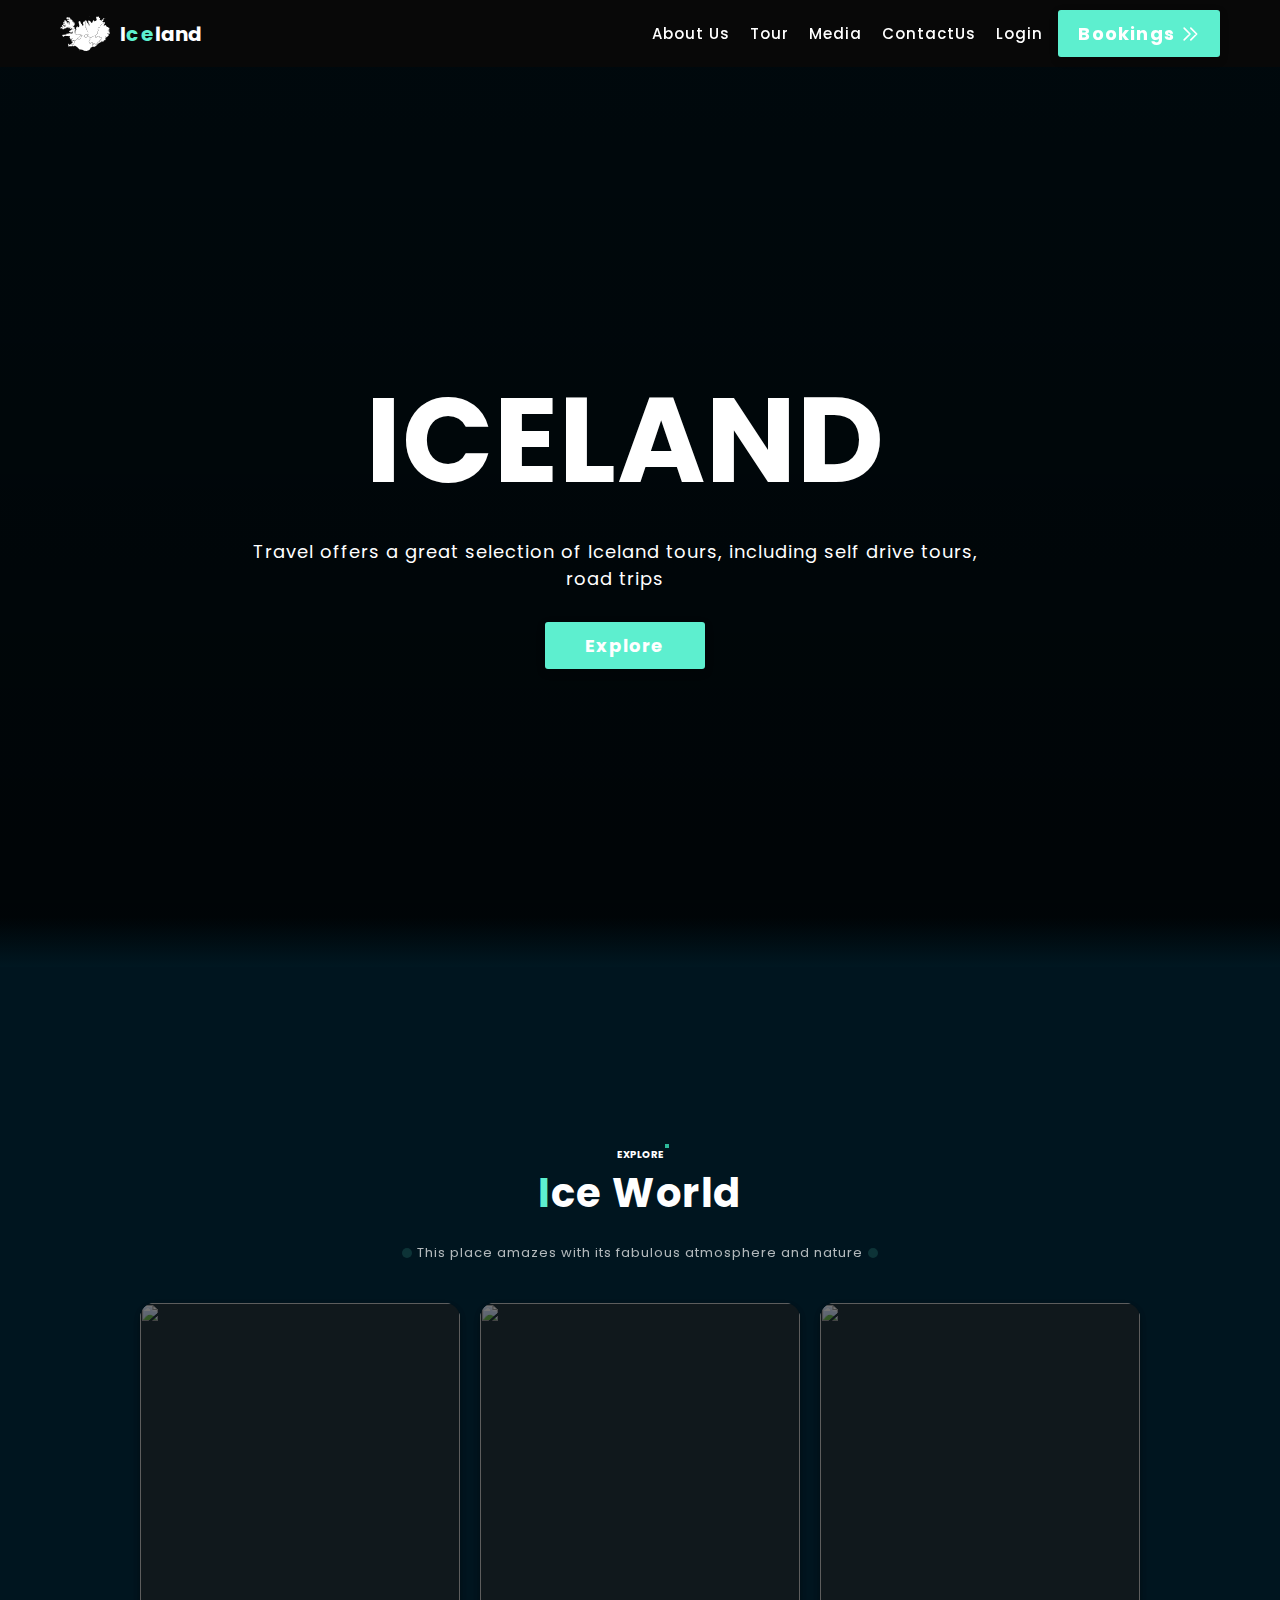
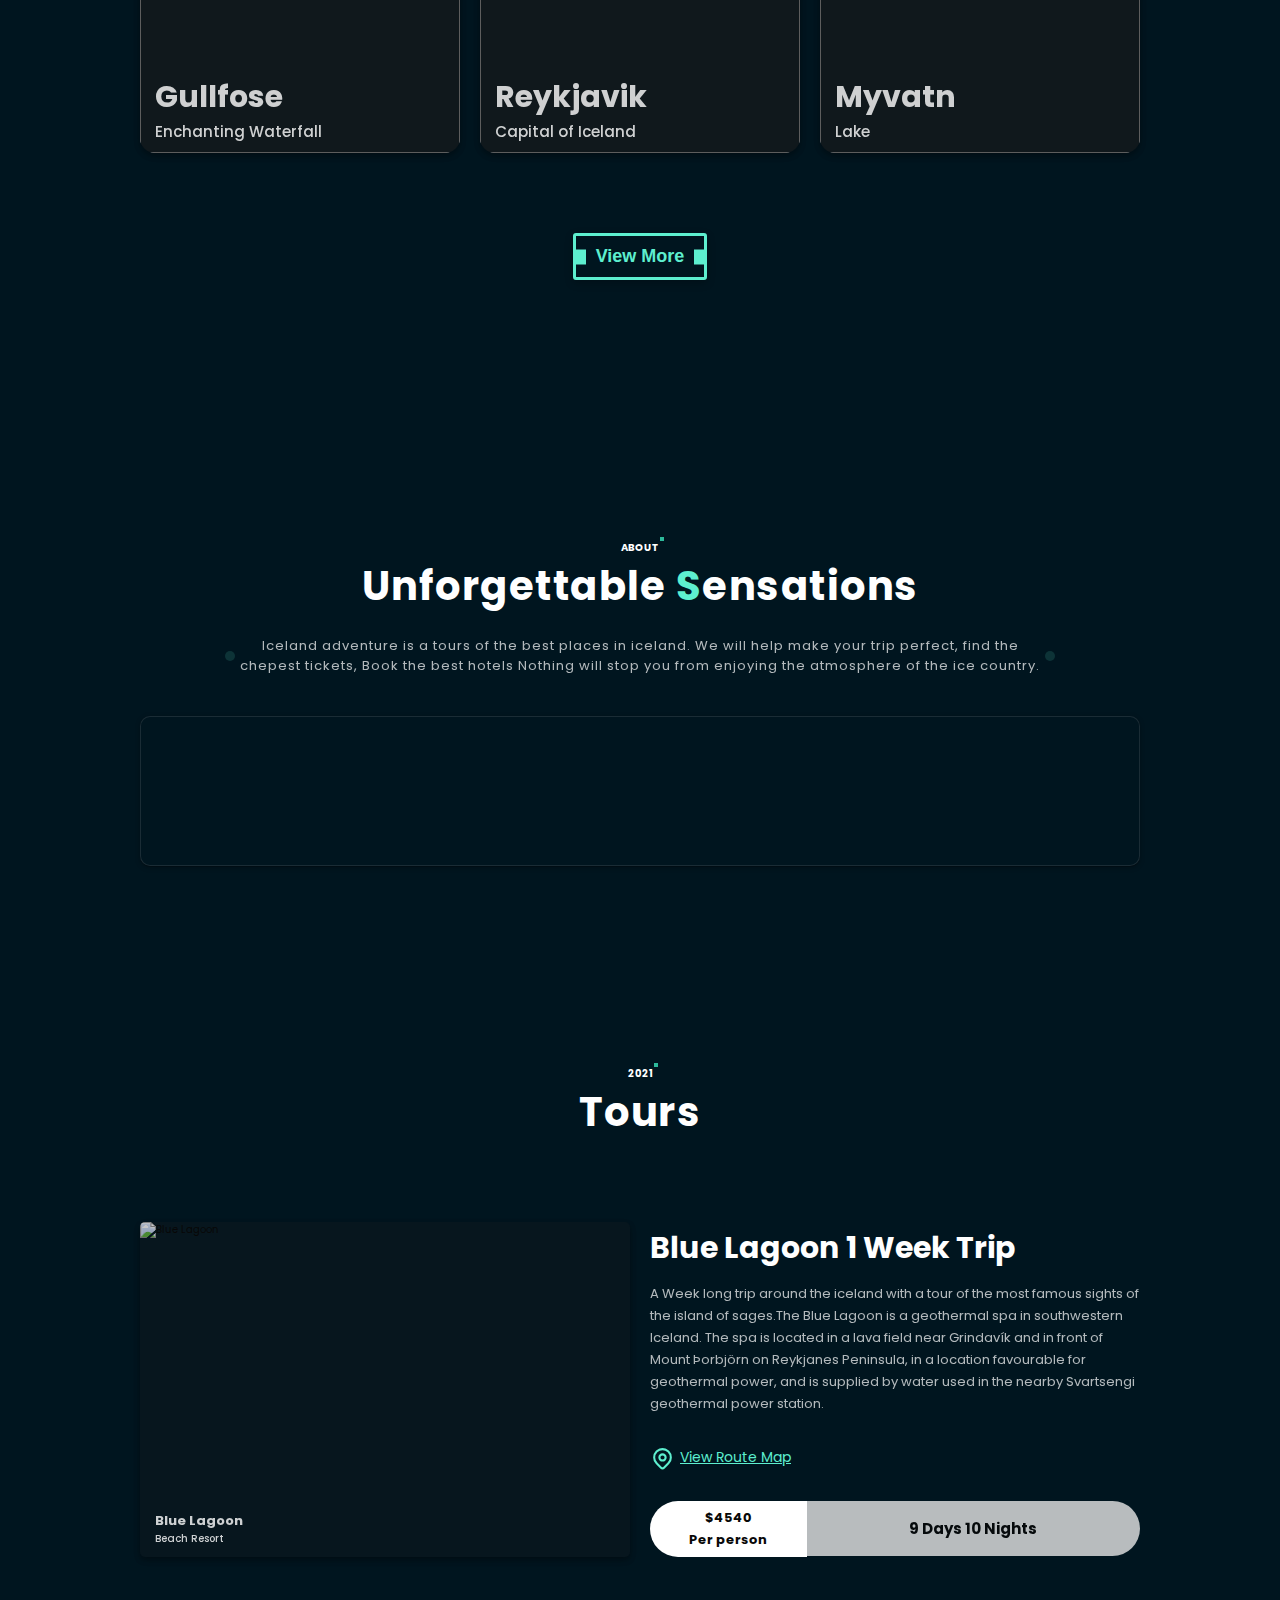
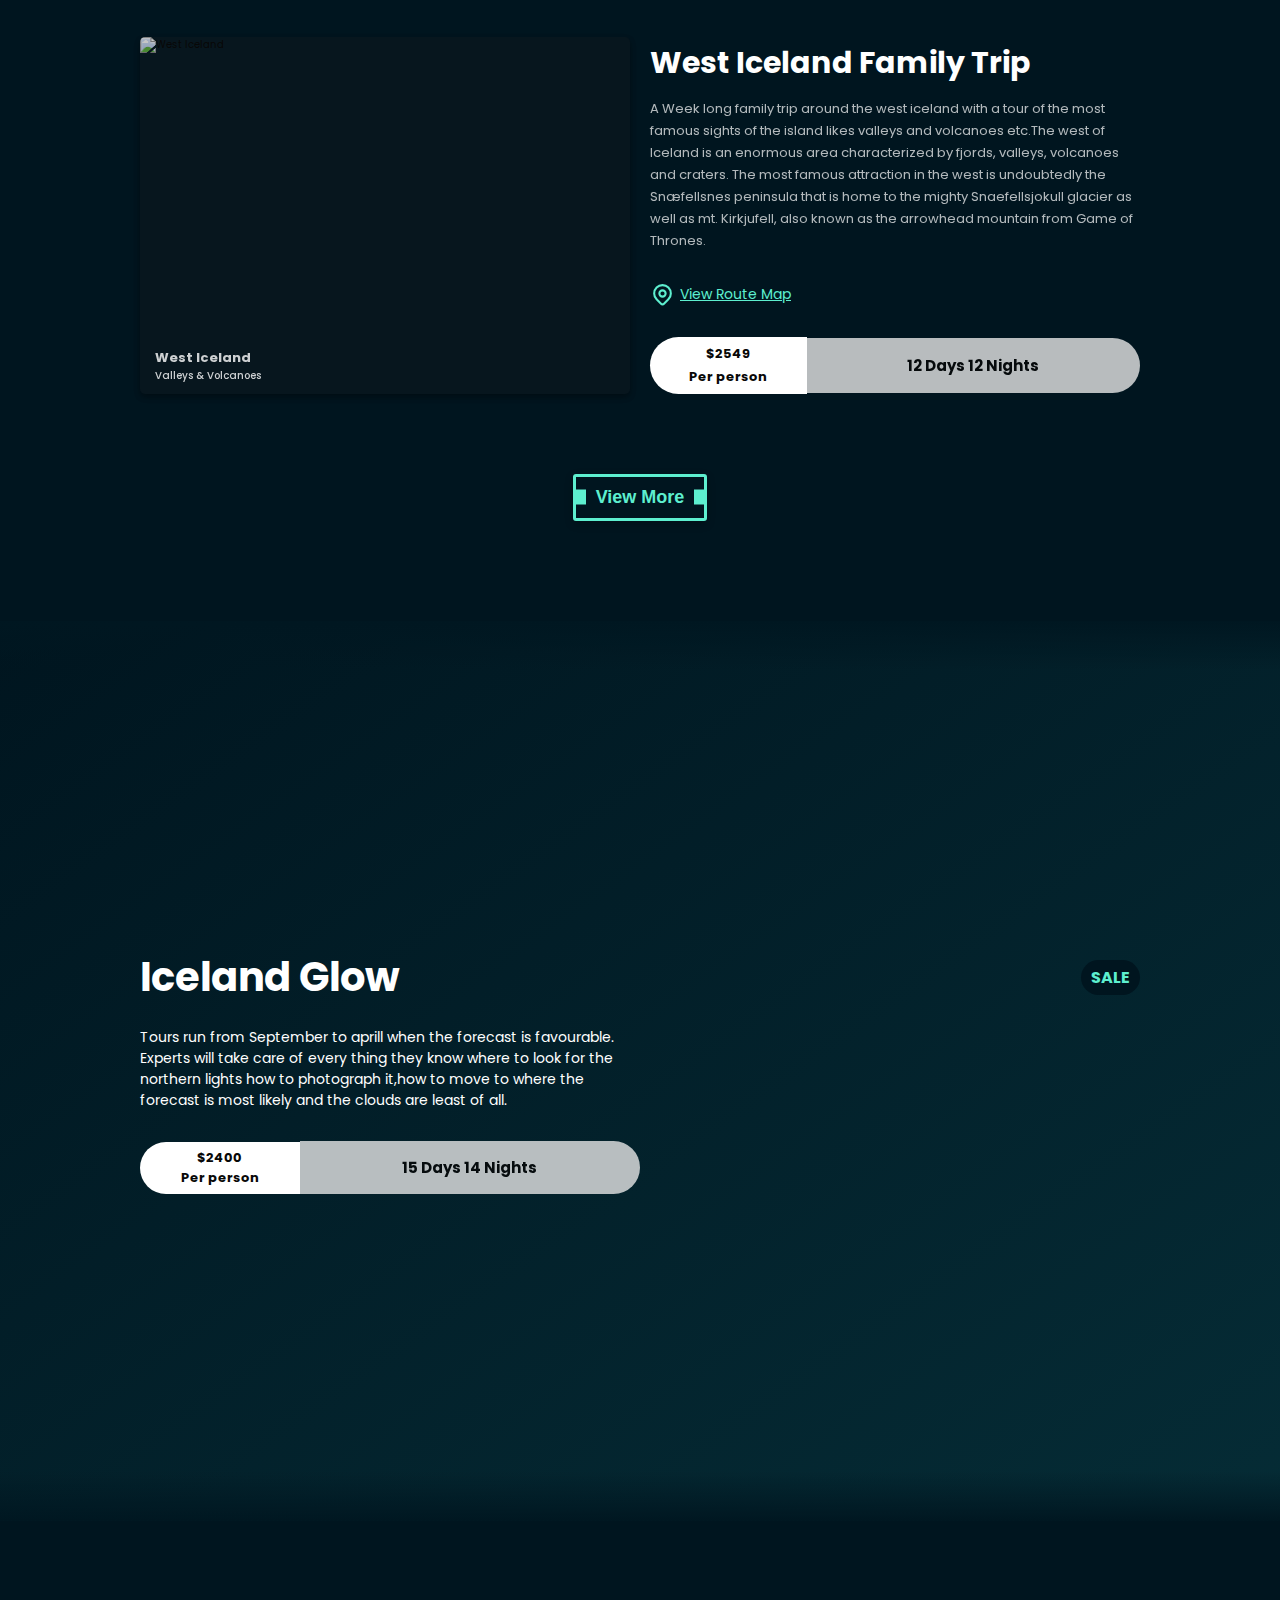
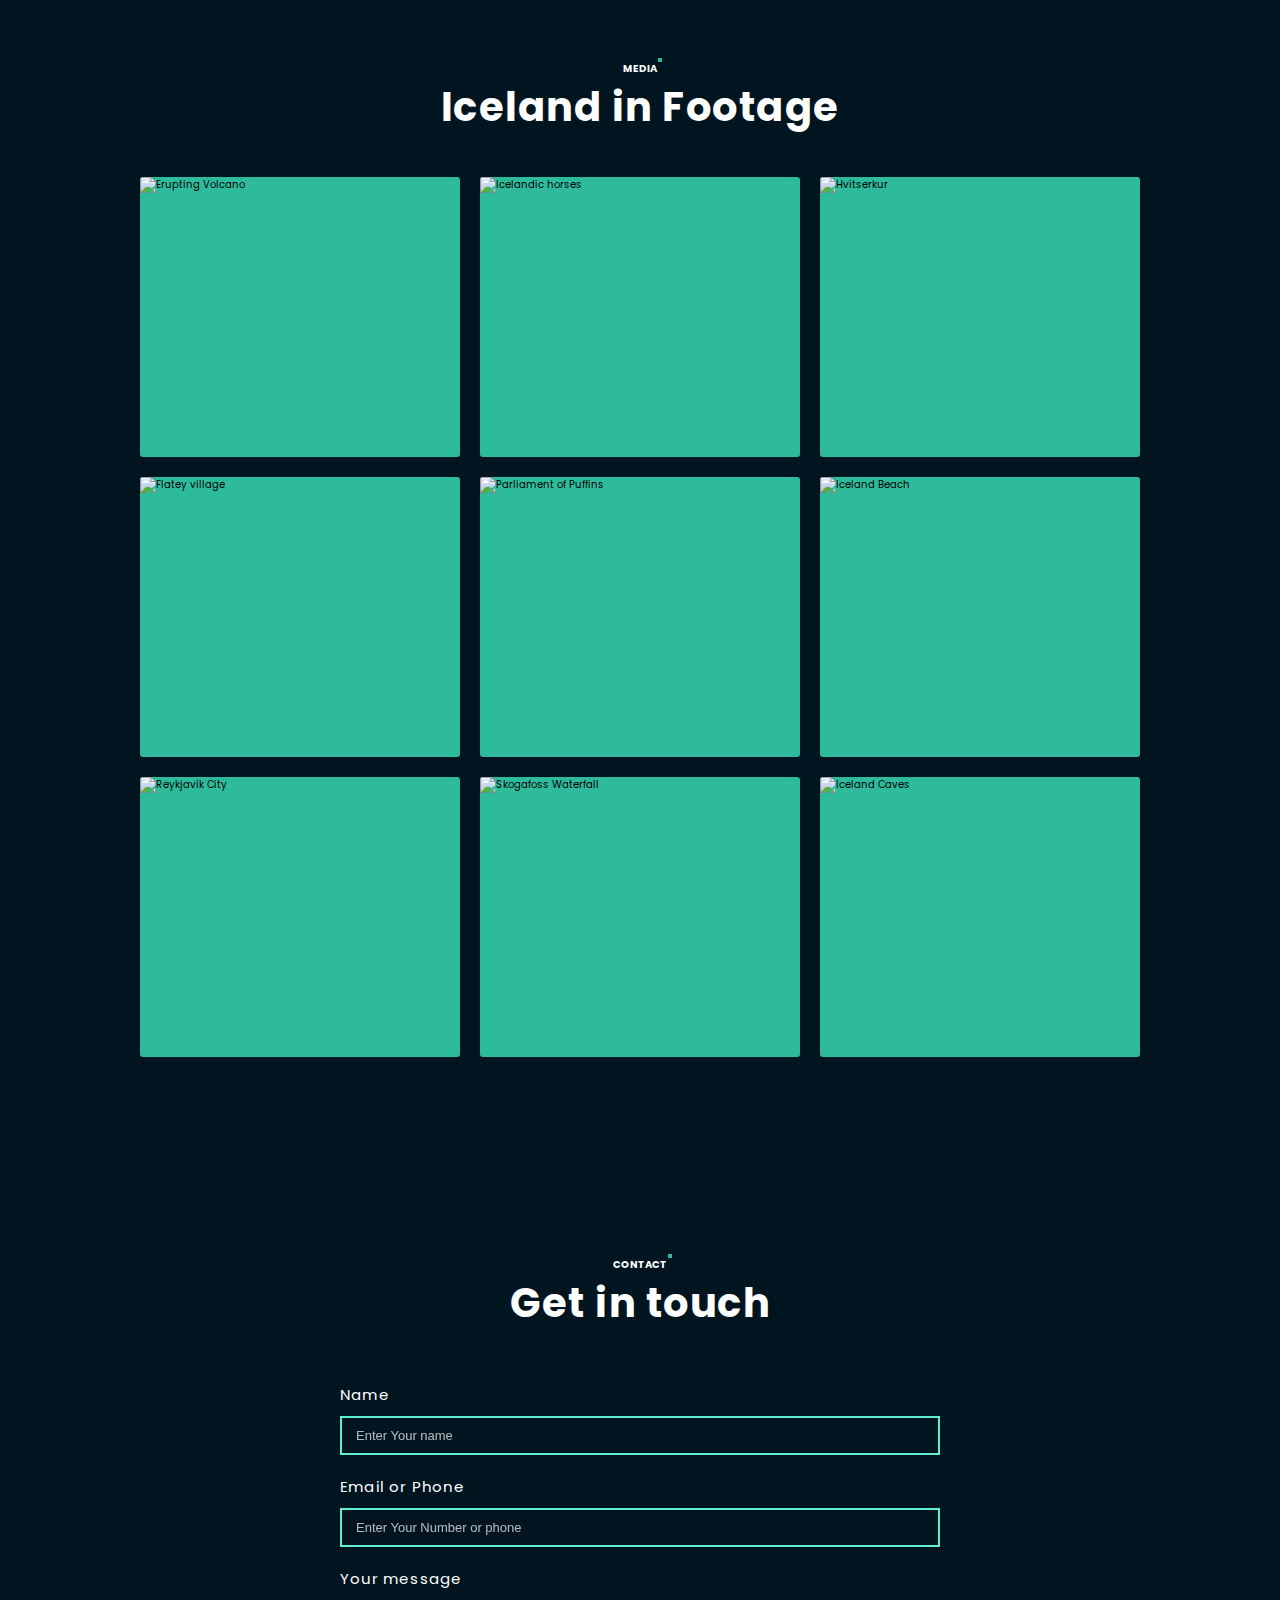
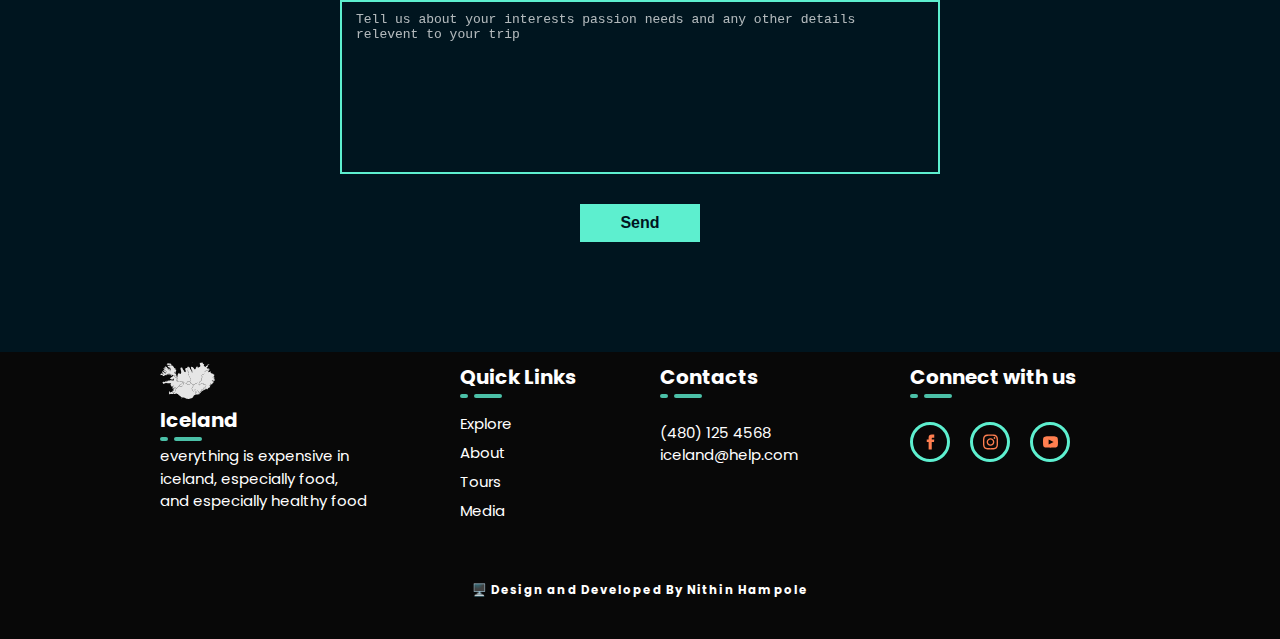
==== commit 4680a220: "Add files via upload" ====
--- a/Landing page/index.html
+++ b/Landing page/index.html
@@ -5,7 +5,7 @@
     <meta charset="UTF-8">
     <meta http-equiv="X-UA-Compatible" content="IE=edge">
     <meta name="viewport" content="width=device-width, initial-scale=1.0">
-    <title>Iceland Travel</title>
+    <title> Travel</title>
     <link rel="shortcut icon" href="public/images/logo/icceland.svg" type="image/x-icon">
     <link rel="preconnect" href="https://fonts.googleapis.com">
     <link rel="preconnect" href="https://fonts.gstatic.com" crossorigin>
@@ -32,14 +32,14 @@
             <div class="navbar">
                 <ul>
                     <li><a href="#about">About Us</a></li>
-                    <li><a href="#tour">Tours</a></li>
+                    <li><a href="#tour">Tour</a></li>
                     <li><a href="#media">Media</a></li>
-                    <li><a href="#contact">Contact Us</a></li>
+                    <li><a href="#contact">ContactUs</a></li>
                     <li><a href="#">Login</a></li>
                 </ul>
                 <div class="btn-group">
                     <a href="#" class="btn btn-try">
-                        <span>Book A Tour</span>
+                        <span>Bookings</span>
                         <svg xmlns="http://www.w3.org/2000/svg" class="h-6 w-6" fill="none" viewBox="0 0 24 24"
                             stroke="currentColor" stroke-width="2">
                             <path stroke-linecap="round" stroke-linejoin="round" d="M13 5l7 7-7 7M5 5l7 7-7 7" />
@@ -63,9 +63,8 @@
         <section class="banner" id="banner">
             <div class="banner-text">
                 <h1>IceLand</h1>
-                <P>Iceland Travel offers a great selection of Iceland tours, including self drive tours, road trips,
-                    guided tours and day
-                    tours. Book online.</P>
+                <P> Travel offers a great selection of Iceland tours, including self drive tours, road trips
+                    </P>
                 <a href="#" class="btn btn-get"><span>Explore</span></a>
             </div>
             <div class="overlay2">
@@ -105,7 +104,7 @@
                     <div class="overlay"></div>
                     <div class="image-box-text">
                         <h2>Myvatn</h2>
-                        <p>Famous Lake</p>
+                        <p>Lake</p>
                     </div>
                 </div>
             </div>
@@ -389,7 +388,7 @@
             </div>
         </div>
         <div class="credit">
-            <h3>🖥️ Design and Developed By 🧑<a href="https://github.com/Imrancr7"> Imran Wadrali</a></h3>
+            <h3>🖥️ Design and Developed By Nithin Hampole</a></h3>
         </div>
     </footer>
     <!-- ----- -->
--- a/Landing page/public/sass/style.css
+++ b/Landing page/public/sass/style.css
@@ -813,14 +813,14 @@
   transition: all 350ms ease-in-out;
 }
 footer .main-container .social-media ul li .fill {
-  fill: hsl(167deg, 82%, 65%);
+  fill:coral;
 }
 footer .main-container .social-media ul li svg {
-  color: hsl(167deg, 82%, 65%);
+  color:blue;
   width: 1.5rem;
 }
 footer .main-container .social-media ul li:hover {
-  background-color: hsl(167deg, 82%, 65%);
+  background-color:bisque;
 }
 footer .main-container .social-media ul li:hover .fill {
   fill: hsl(198deg, 100%, 6%);
